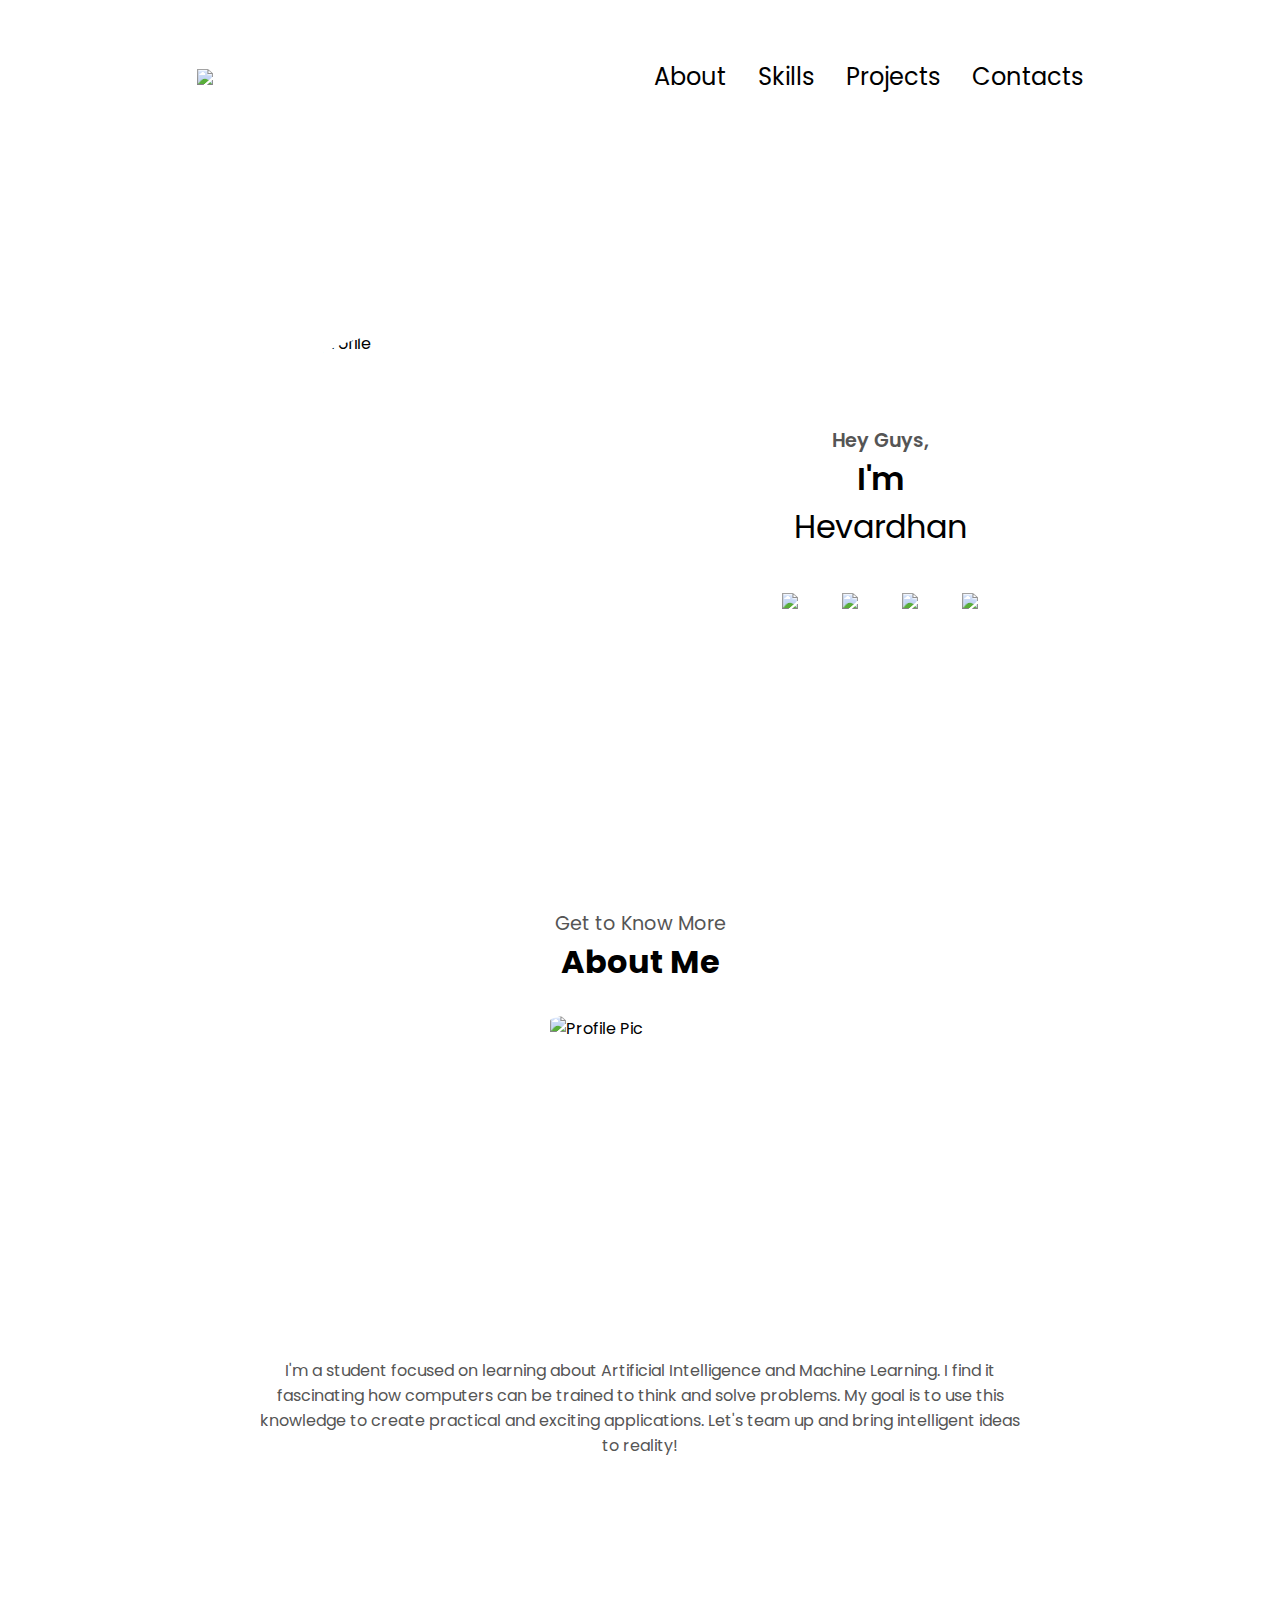
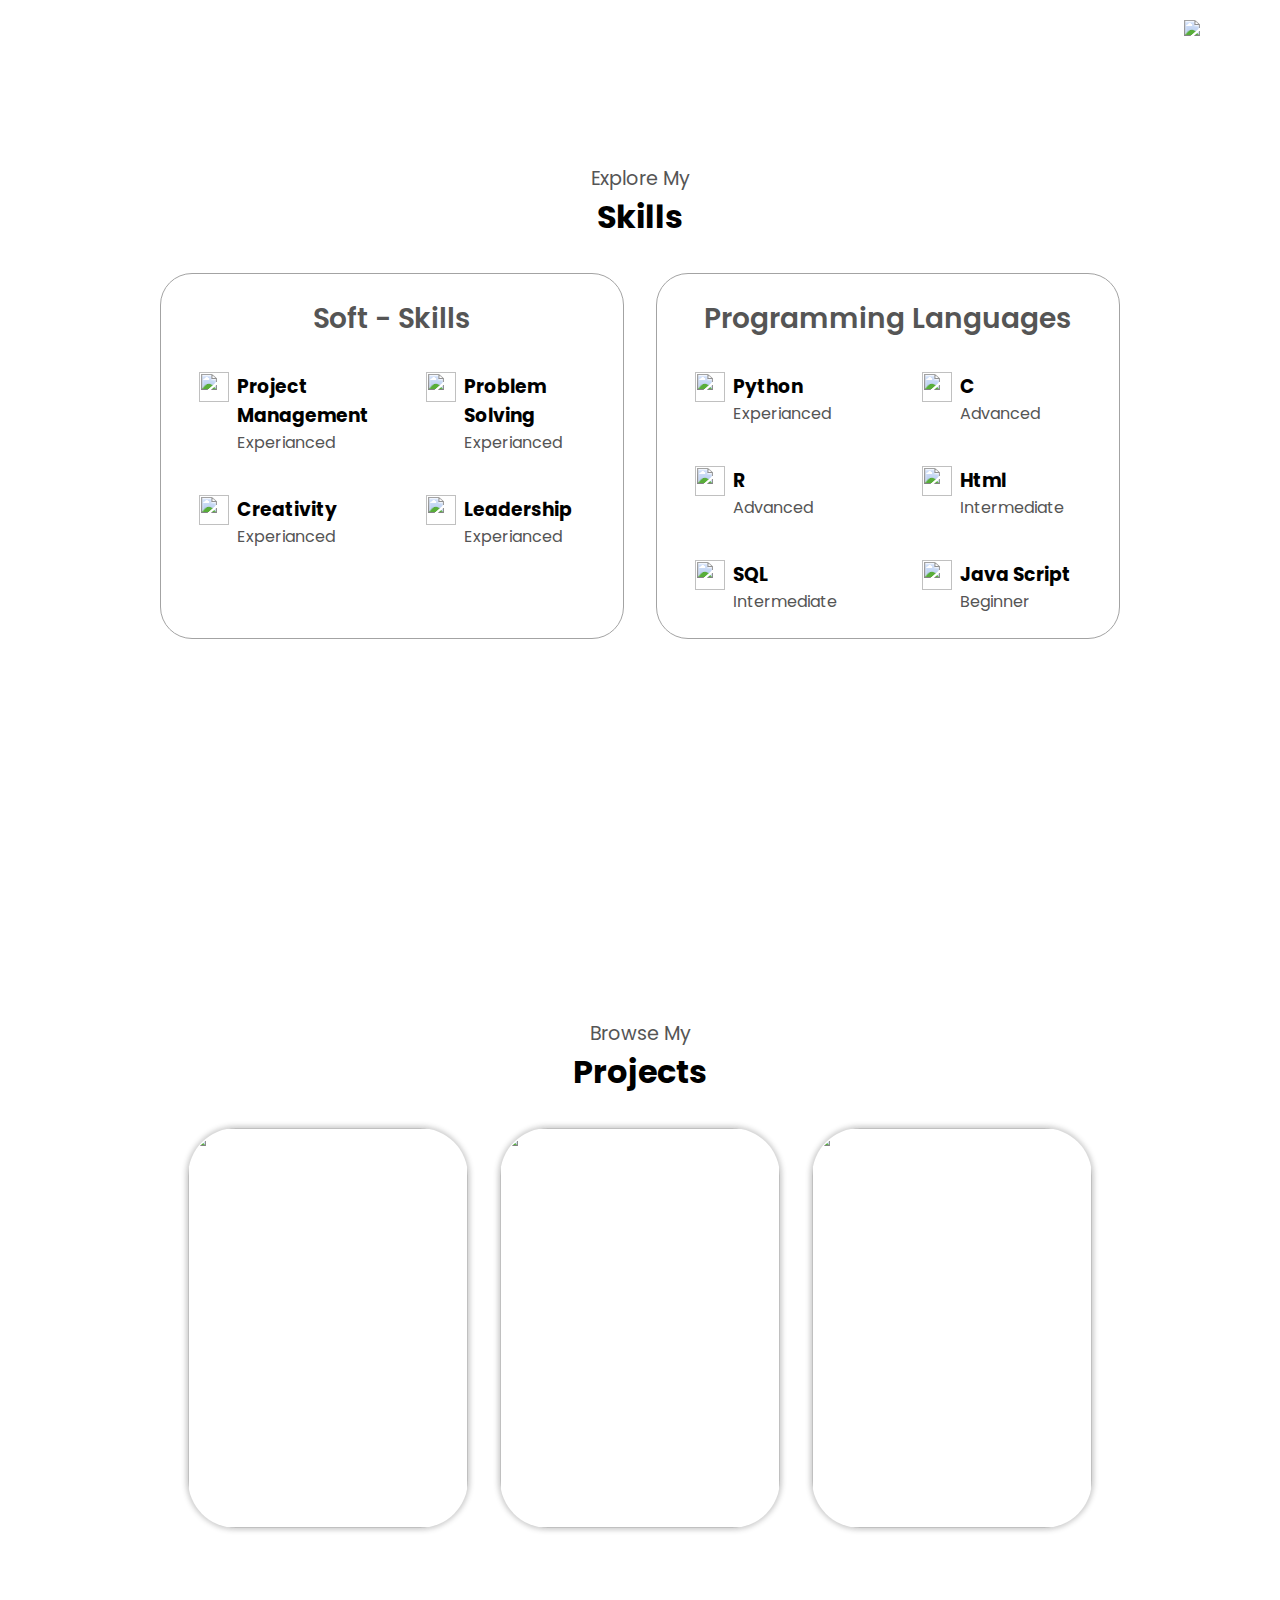
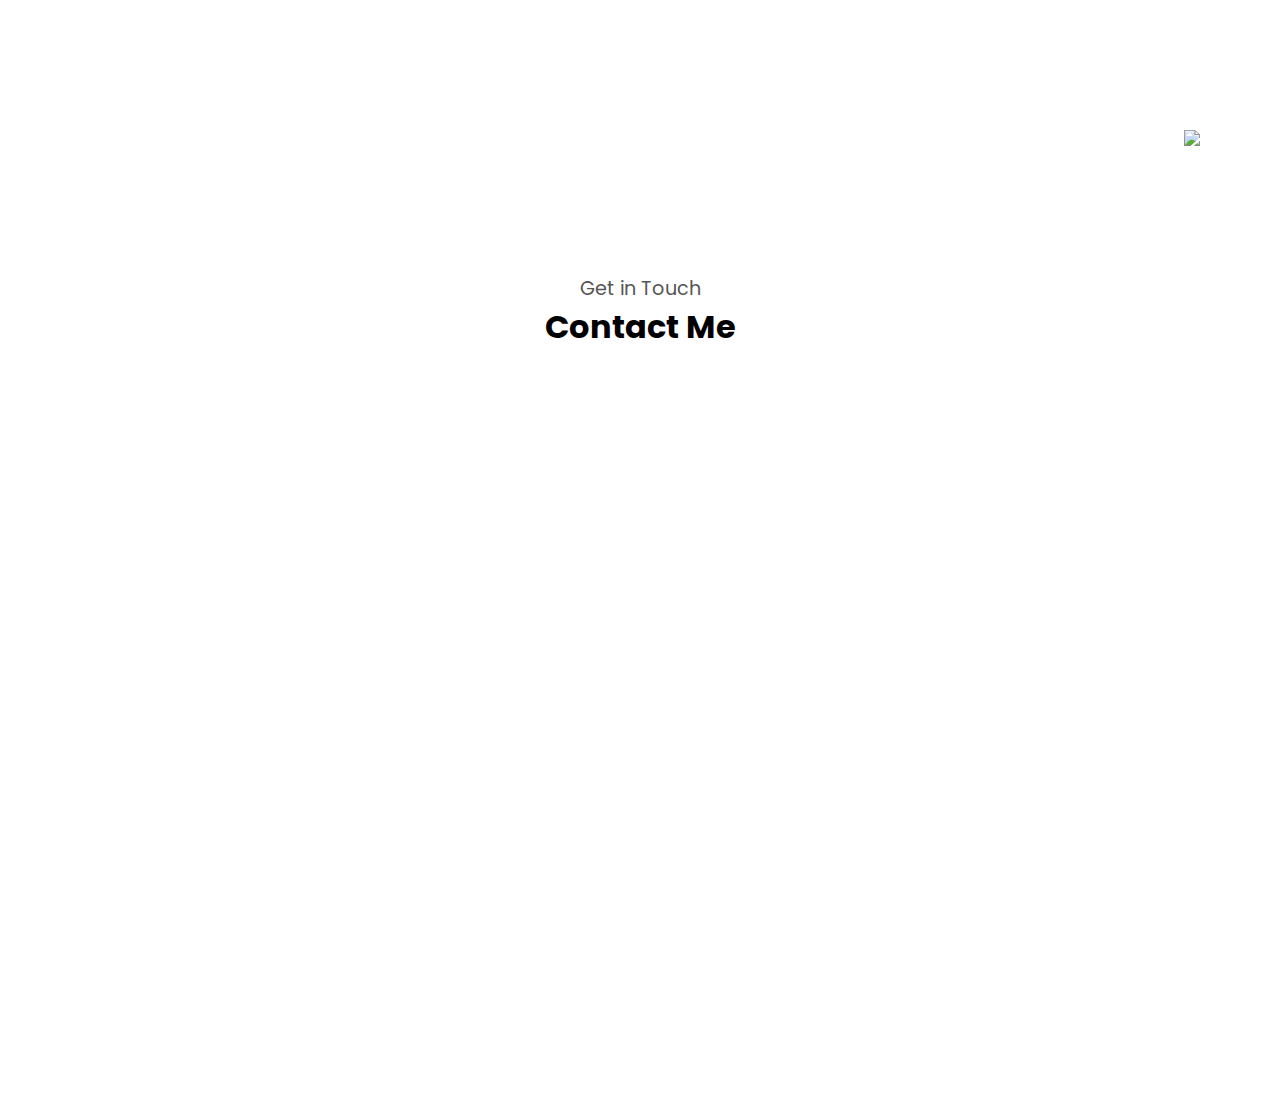
==== index.html @ ec09a69b "index changes" ====
<!DOCTYPE html>
<html lang="en">
<head>
    <meta charset="UTF-8">
    <meta name="viewport" content="width=device-width, initial-scale=1.0">
    <title>HPortfolio</title>
    <link rel="stylesheet" href="styles.css">
    <link rel="stylesheet" href="mediaqueries.css">
</head>
<body>
    <nav id="desktop-nav">
        <img src="assets\logo.png" class="logo">
        <div>
            <ul class="nav-links">
                <li><a href="#about">About</a></li>
                <li><a href="#skills">Skills</a></li>
                <li><a href="#projects">Projects</a></li>
                <li><a href="#contacts">Contacts</a></li>
            </ul>
        </div>
    </nav>
    <nav id = "hamburger-nav">
        <img src="assets\logo.png" class="logo">
        <div class = "hamburger-menu">
            <div class = "hamburger-icon" onclick="togglemenu()">
                <span></span>
                <span></span>
                <span></span>
            </div>
            <div class = "menu-links">
                <li><a href="#about" onclick="togglemenu()">About</a></li>
                <li><a href="#skills" onclick="togglemenu()">Skills</a></li>
                <li><a href="#projects" onclick="togglemenu()">Projects</a></li>
                <li><a href="#contacts" onclick="togglemenu()">Contacts</a></li>
            </div>
        </div>
    </nav>
    <section id="profile">
        <div class="section-pic-container">
            <img src="prof.jpg" class = "profile-pic" alt="hevardhan profile">
        </div>
        <div class = "section-text">
            <p class = "section-text-1">Hey Guys,</p>
            <p class="title">I'm</p>
            <div class = "wrapper">
            <div class="words">
                <span>Hevardhan</span>
                <span>AI Student</span>
                <span>Python Programmer</span>
                <span>App Developer</span>
                <span>Stock Market Enthusiast</span>           
            </div>
            </div>
            <div class = "social-media-container">
                <img src="assets\linkedin.png" 
                class="icon"
                onclick="location.href='https://www.linkedin.com/in/hevardhan-saravanan-33642024a/'">

                <img src="assets\github.png" 
                class="icon"
                onclick="location.href='https://github.com/hevardhan'">

                <img src="assets\instagram.png" 
                class="icon"
                onclick="location.href='https://instagram.com/its_hevardhan/'">

                <img src="assets\facebook.png" 
                class="icon"
                onclick="location.href='https://facebook.com'">
            </div>
        </div>
    </section>
    <section id="about">
        <p class="section-text-1">Get to Know More</p>
        <h1 class="title">About Me</h1>
        <div class="section-container">
            <div class="about-pic-container">
                <img src="about.jpg" class="about-pic" alt="Profile Pic">
            </div>
            <div class = 'about-details-container'>
                <div class = 'text-container'>
                    <p>
                        I'm a student focused on learning about Artificial Intelligence and Machine Learning. I find it fascinating how computers can be trained to think and solve problems. My goal is to use this knowledge to create practical and exciting applications. Let's team up and bring intelligent ideas to reality!
                    </p>
                </div>
            </div>
        </div>
        <img src="assets\arrow.png" class="arrow" onclick="location.href='#skills'">
    </section>
    <section id="skills">
        <p class="section-text-1">Explore My</p>
        <h1 class="title">Skills</h1>
        <div class="skill-container">
            <div class="about-container">
                <div class="details-container">
                    <h2 class="experience-sub-title">Soft - Skills</h2>
                    <div class="article-container">
                        <article>
                            <img src="assets\tick.png" class="tick-img">
                            <div>
                                <h3>Project Management</h3>
                                <p>Experianced</p>
                            </div>
                        </article>
                        <article>
                            <img src="assets\tick.png" class="tick-img">
                            <div>
                                <h3>Problem Solving</h3>
                                <p>Experianced</p>
                            </div>
                        </article>
                        <article>
                            <img src="assets\tick.png" class="tick-img">
                            <div>
                                <h3>Creativity</h3>
                                <p>Experianced</p>
                            </div>
                        </article>
                        <article>
                            <img src="assets\tick.png" class="tick-img">
                            <div>
                                <h3>Leadership</h3>
                                <p>Experianced</p>
                            </div>
                        </article>
                    </div>
                </div>
                <div class="details-container">
                    <h2 class="experience-sub-title">Programming Languages</h2>
                    <div class="article-container">
                        <article>
                            <img src="assets\tick.png" class="tick-img">
                            <div>
                                <h3>Python</h3>
                                <p>Experianced</p>
                            </div>
                        </article>
                        <article>
                            <img src="assets\tick.png" class="tick-img">
                            <div>
                                <h3>C</h3>
                                <p>Advanced</p>
                            </div>
                        </article>
                        <article>
                            <img src="assets\tick.png" class="tick-img">
                            <div>
                                <h3>R</h3>
                                <p>Advanced</p>
                            </div>
                        </article>
                        <article>
                            <img src="assets\tick.png" class="tick-img">
                            <div>
                                <h3>Html</h3>
                                <p>Intermediate</p>
                            </div>
                        </article>
                        <article>
                            <img src="assets\tick.png" class="tick-img">
                            <div>
                                <h3>SQL</h3>
                                <p>Intermediate</p>
                            </div>
                        </article>
                        <article>
                            <img src="assets\tick.png" class="tick-img">
                            <div>
                                <h3>Java Script</h3>
                                <p>Beginner</p>
                            </div>
                        </article>
                    </div>
                </div>
            </div>
        </div>
        <div class="scroll-anim" onclick="location.href='#projects'">
            <span></span>
            <span></span>
            <span></span>
        </div>
    </section>
    <section id="projects">
        <p class="section-text-1">Browse My</p>
        <h1 class="title">Projects</h1>
        <div class="card-container">
            <div class="card">
                <div class="front">
                    <img src="assets\budget buddy.png">
                </div>
                <div class="back">
                    <h1>Description</h1>
                    <p>Budget Buddy is an android app developed using Python library (KIVY) to track all the expenses and provide detailed analysis</p>
                    <button onclick="window.open('https://github.com/hevardhan/Project_main','_blank')">Github Repository</button>
                </div>
            </div>
            <div class="card">
                <div class="front">
                    <img src="assets\Students mark manager.png" alt="">
                </div>
                <div class="back">
                    <h1>Description</h1>
                    <p>Grade Manager is a Windows Based Application which stores the Internal Component Marks of each student in the Database created in Firebase</p>
                    <button onclick="window.open('https://github.com/hevardhan/Student-Marks-Manager','_blank')">Github Repository</button>
                </div>
            </div>
            <div class="card">
                <div class="front">
                    <img src="assets\FAKE HUNTER.png" alt="">
                </div>
                <div class="back">
                    <h1>Description</h1>
                    <p>Fake Hunter extracts chats and comments from live youtube video of stock market enthusiasts and performs a sentiment analysis on it to find whether the youtuber is giving misleading claims or not</p>
                    <button onclick="window.open('https://github.com/hevardhan/FakeHunter','_blank')">Github Repository</button>
                </div>
            </div>
        </div>
        <img src="assets\chevron.png" class="arrow" onclick="location.href='#contacts'">
    </section>
    <section id="contacts">
        <p class="section-text-1">Get in Touch</p>
        <h1 class="title">Contact Me</h1>
    </section>
    <script src="script.js"></script>
</body>
</html>
---- styles.css ----
/* GENERAL */


@import url('https://fonts.googleapis.com/css2?family=Poppins:wght@300;400;500;600&display=swap');

* {
    margin: 0;
    padding: 0;

}

body {
    font-family: 'Poppins', sans-serif;
}

html {
    scroll-behavior: smooth;
}

p {
    color: rgb(85,85,85);
}

a, .btn {
    transition: all 300ms ease;
}

/* Desktop Nav */
nav, .nav-links {
    display: flex;
}

nav{
    justify-content: space-around;
    align-items: center;
    height: 17vh;
}

.nav-links {
    gap: 2rem;
    list-style: none;
    font-size: 1.5rem;
}

a {
    color: black;
    text-decoration: none;
    text-decoration-color: white;
}

a:hover {
    color: gray;
    text-decoration: underline;
    text-underline-offset: 1rem;
    text-decoration-color: rgb(181,181,181);
}

.logo {
    width: 5%;
}
.logo:hover {
    cursor: default;
}

/* Hamburger-Menu */

#hamburger-nav {
    display: none;
}

.hamburger-menu {
    position: relative;
    display: inline-block;
}

.hamburger-icon {
    display: flex;
    flex-direction: column;
    justify-content: space-between;
    height: 24px;
    width: 30px;
    cursor: pointer;
}

.hamburger-icon span {
    width: 100%;
    height: 2px;
    background-color: black;
    transition: all 0.3 ease-in-out;
}

.menu-links{
    position: absolute;
    top: 100%;
    right: 0;
    background-color: white;
    width: fit-content;
    max-height: 0;
    overflow: hidden;
    transition: all 0.3 ease-in-out;
}

.menu-links a {
    display: block;
    padding: 10px;
    text-align: center;
    font-size: 1.5rem;
    color: black;
    text-decoration: none;
    transition: all 0.3 ease-in-out;
}

.menu-links li {
    list-style: none;
}

.menu-links.open {
    max-height: 300px;
}

.hamburger-icon.open span:first-child{
    transform: rotate(45deg) translate(10px,5px);
}

.hamburger-icon.open span:nth-child(2){
    opacity: 0;
}

.hamburger-icon.open span:last-child{
    transform: rotate(-45deg) translate(10px,-5px);
}

.hamburger-icon span:first-child {
    transform: none;
}

.hamburger-icon span:first-child {
    opacity: none;
}

.hamburger-icon span:first-child {
    transform: none;
}


/* Sections */

section {
    padding-top: 4vh;
    height: 95vh;
    margin: 0 10rem;
    box-sizing: border-box;
    min-height: fit-content;
}

.section-container{
    display: flex;
}

#profile {
    display: flex;
    justify-content: center;
    height: 80vh;
    gap: 5rem;
}

.section-pic-container{
    display: flex;
    width: 400px;
    height: 400px;
    margin: auto 0;
}

.profile-pic {
    border-radius: 200px;
    width: 400px;
    height: 400px;
    object-fit: cover;
    object-position: -2rem;
}

.section-text{
    align-self: center;
    text-align: center;
}

.section-text p{
    font-weight: 600;
}

.section-text-1{
    text-align: center;
    font-size: 1.2rem;
}

.section-text-2{
    text-align: center;
    font-size: 1.75rem;
    margin-bottom: 1rem;
}
.words{
    overflow: hidden;
}
.words span{
    display: block;
    height: 100%;
    color: black;
    font-size: 2rem;
    animation: spin_words 6s infinite;
}
@keyframes spin_words{
    16%{
        transform: translateY(0%);
    }
    33%{
        transform: translateY(-100%);
    }
    50%{
        transform: translateY(-200%);
    }
    66%{
        transform: translateY(-300%);
    }
    83%{
        transform: translateY(-400%);
    }
    101%{
        transform: translateY(-500%);
    }

}
.wrapper {
    display: flex;
    background-color: white;
    height: 70px;
}
.title{
    font-size: 2rem;
    text-align: center;
    color: black;
}

.icon{
    cursor: pointer;
    height: 3rem;
    margin: 20px 20px;
}


/* ABOUT */

#about{
    position: relative;
}

.about-details-container{
    padding: 100px;
    gap: 10rem;
    margin-bottom: 0rem;
    margin-top: 17rem;
}

.about-pic-container{
    height: 500px;
    width: 500px;
    margin-left: 360px;
    padding: 30px;
    position: absolute;
}

.about-pic{
    border-radius: 20% 20%;
    width: 300px;
    height: 300px;
    object-fit: cover;
    object-position: 1% 1%;
}

.arrow {
    height: 8%;
    position: absolute;
    right: -5rem;
    bottom: 2.5rem;
    cursor: pointer;
}

.section-container{
    height: 80%;
}

.text-container{
    text-align: center;
    font-size: 1rem;
}

/* SKILLS */

#skills {
    position: relative;
  }

.tick-img{
    width: 30px;
    height: 30px;
}

.skill-container {
    display: flex;
    justify-content: center;
    flex-direction: column;
  }

.about-container {
    gap: 2rem;
    margin-bottom: 2rem;
    margin-top: 2rem;
    display: flex;
}

.experience-sub-title {
    color: rgb(85, 85, 85);
    font-weight: 600;
    font-size: 1.75rem;
    margin-bottom: 2rem;
  }

.details-container {
    padding: 1.5rem;
    flex: 1;
    background: white;
    border-radius: 2rem;
    border: rgb(53, 53, 53) 0.1rem solid;
    border-color: rgb(163, 163, 163);
    text-align: center;
  }


.article-container {
    display: flex;
    text-align: initial;
    flex-wrap: wrap;
    flex-direction: row;
    gap: 2.5rem;
    justify-content: space-around;
}

article {
    display: flex;
    width: 10rem;
    justify-content: safe;
    gap: 0.5rem;
}

article .icon {
    cursor: default;
}

.scroll-anim{
    position: absolute;
    bottom: -40px;
    left: 50%;
    width: 50px;
    height: 50px;
    background: #fff;
    transform: translateY(-80px) translateX(-50%) rotate(45deg);
    cursor: pointer;
}

.scroll-anim span{
    position: absolute;
    top: 0;
    left: 0;
    display: block;
    width: 100%;
    height: 100%;
    border-bottom: 2px solid black;
    border-right: 2px solid black;
    animation: animate 2.5s linear infinite;
    opacity: 0;
}

.scroll-anim :nth-child(1){
    transform: translate(-15px,-15px);
    animation-delay: -0.4s;
}

.scroll-anim :nth-child(2){
    transform: translate(0,0);
    animation-delay: -0.2s;
}
.scroll-anim :nth-child(3){
    transform: translate(15px,15px);
    animation-delay: 0s;
}

@keyframes animate {
    0%{
        top: -5px;
        left: -5px;
        opacity: 0;
    }
    25%{
        top: 0px;
        left: 0px;
        opacity: 1;
    }
    50%,100%{
        top: 5px;
        left: 5px;
        opacity: 0;
    }
}

#projects{
    position: relative;
}

.card-container{
    gap: 2rem;
    margin-bottom: 2rem;
    margin-top: 2rem;
    display: flex;
    justify-content: center;
    align-items: center;
    perspective: 5000px;
}

.card {
    width: 280px;
    height: 400px;
    position: relative;
    transition: transform 1000ms;
    transform-style: preserve-3d;
}

.card:hover{
    cursor: pointer;
    transform: rotateY(180deg);
}

.front img {
    border-radius: 3rem;
    width: 280px;
    height: 400px;
    object-fit: cover;
    object-position: 0 -5rem;
}
.front, .back {
    height: 100%;
    width: 100%;
    border-radius: 3rem;
    box-shadow: 0 0 5px 2px rgba(50, 50,50, 0.25);
    position: absolute;
    backface-visibility: hidden;
    cursor: default;
}


.back{
    background-color: white;
    transform: rotateY(180deg);
    display: flex;
    align-items: center;
    flex-direction: column;
}

.back h1{
    padding-top: 3rem;
}

.back p{
    text-align: center;
    font-size: 0.9rem;
    padding: 1rem;
}

.back button{
    position: absolute;
    bottom: 3rem;
    background: none;
    border: 2px solid black;
    padding: 15px;
    cursor: pointer;
    transition: color 0.4s linear;
}

.back button:hover{
    color:#fff
}

.back button::before{
    content: "";
    position: absolute;
    left: 0;
    top: 0;
    width: 100%;
    height: 100%;
    background: black;
    z-index: -1;
    transition: transform 0.5s;
    transform-origin: 0 0;
    transform: scaleX(0);
    transition-timing-function: cubic-bezier(0.5,1.6,0.4,0.7);
}

.back button:hover::before{
    transform: scaleX(1);
}

.arrow2{
    height: 8%;
    position: absolute;
    bottom: .5rem;
    right: 32rem;
    cursor: pointer;   
}
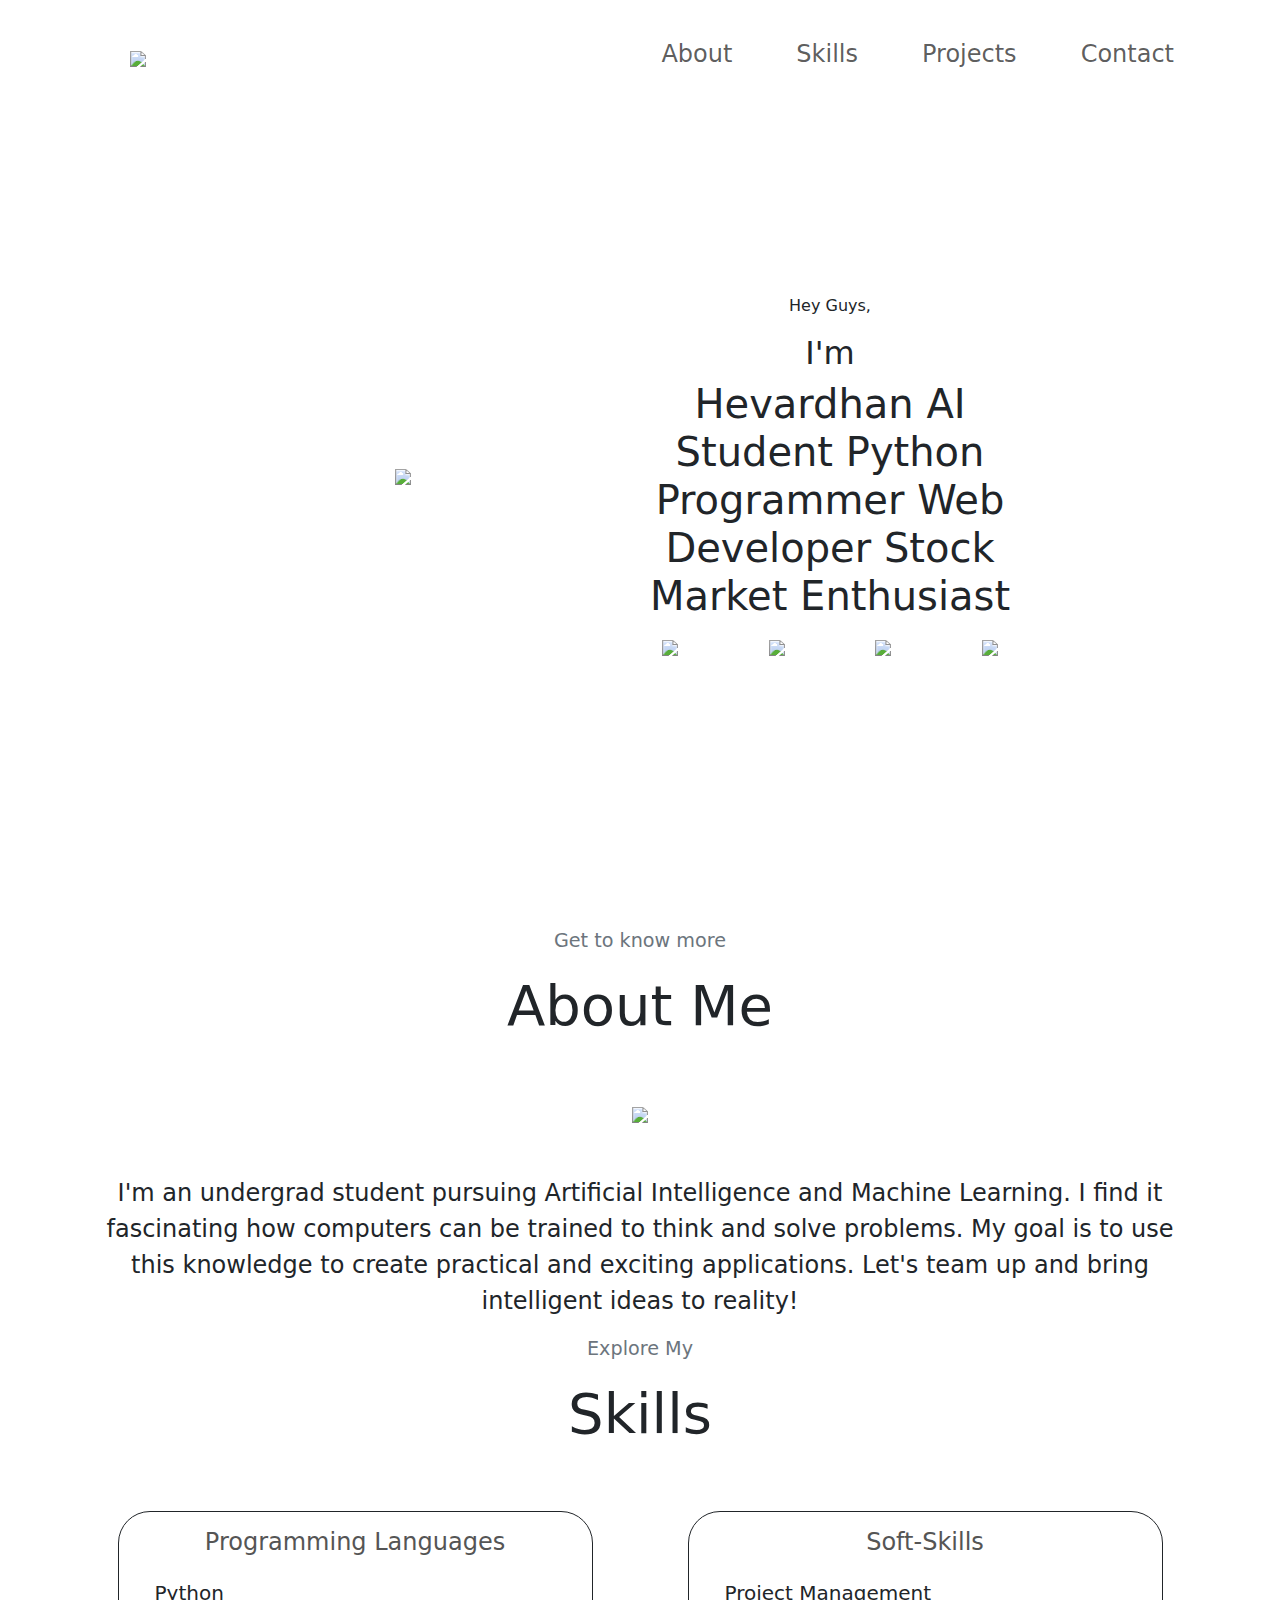
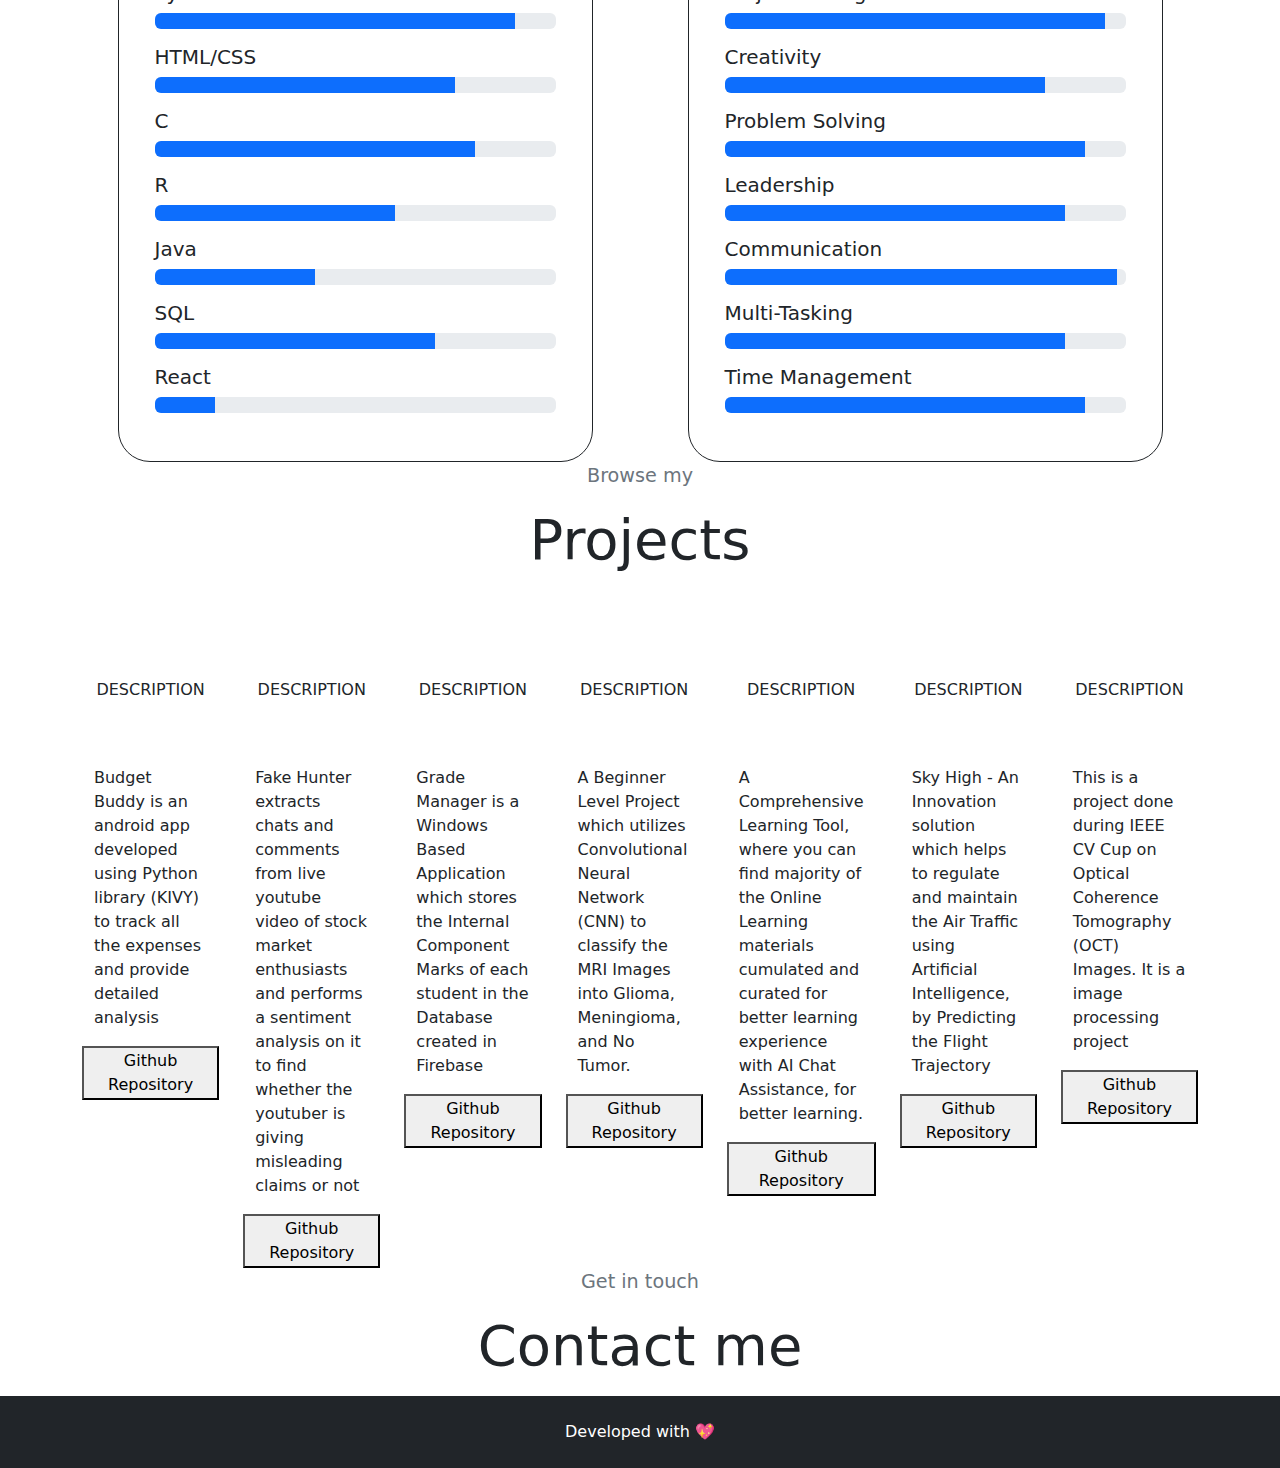
==== commit d9c2ea23: "edit" ====
--- a/index.html
+++ b/index.html
@@ -1,226 +1,404 @@
 <!DOCTYPE html>
 <html lang="en">
+
 <head>
-    <meta charset="UTF-8">
-    <meta name="viewport" content="width=device-width, initial-scale=1.0">
-    <title>HPortfolio</title>
-    <link rel="stylesheet" href="styles.css">
-    <link rel="stylesheet" href="mediaqueries.css">
+  <meta charset="UTF-8">
+  <meta name="viewport" content="width=device-width, initial-scale=1.0">
+  <title>Portfolio</title>
+  <link href="https://cdn.jsdelivr.net/npm/bootstrap@5.3.3/dist/css/bootstrap.min.css" rel="stylesheet"
+    integrity="sha384-QWTKZyjpPEjISv5WaRU9OFeRpok6YctnYmDr5pNlyT2bRjXh0JMhjY6hW+ALEwIH" crossorigin="anonymous">
+  <link rel="stylesheet" href="bts.css">
+  <script src="https://cdn.jsdelivr.net/npm/bootstrap@5.3.3/dist/js/bootstrap.bundle.min.js"
+    integrity="sha384-YvpcrYf0tY3lHB60NNkmXc5s9fDVZLESaAA55NDzOxhy9GkcIdslK1eN7N6jIeHz"
+    crossorigin="anonymous"></script>
 </head>
+
 <body>
-    <nav id="desktop-nav">
-        <img src="assets\logo.png" class="logo">
-        <div>
-            <ul class="nav-links">
-                <li><a href="#about">About</a></li>
-                <li><a href="#skills">Skills</a></li>
-                <li><a href="#projects">Projects</a></li>
-                <li><a href="#contacts">Contacts</a></li>
-            </ul>
-        </div>
-    </nav>
-    <nav id = "hamburger-nav">
-        <img src="assets\logo.png" class="logo">
-        <div class = "hamburger-menu">
-            <div class = "hamburger-icon" onclick="togglemenu()">
-                <span></span>
-                <span></span>
-                <span></span>
-            </div>
-            <div class = "menu-links">
-                <li><a href="#about" onclick="togglemenu()">About</a></li>
-                <li><a href="#skills" onclick="togglemenu()">Skills</a></li>
-                <li><a href="#projects" onclick="togglemenu()">Projects</a></li>
-                <li><a href="#contacts" onclick="togglemenu()">Contacts</a></li>
-            </div>
-        </div>
-    </nav>
-    <section id="profile">
-        <div class="section-pic-container">
-            <img src="prof.jpg" class = "profile-pic" alt="hevardhan profile">
-        </div>
-        <div class = "section-text">
-            <p class = "section-text-1">Hey Guys,</p>
-            <p class="title">I'm</p>
-            <div class = "wrapper">
-            <div class="words">
+  <nav class="navbar navbar-expand-lg navbar-light mx-sm-4 mx-lg-2 my-sm-4">
+    <div class="container">
+      <a href="#home" class="w-25">
+        <img src="assets/logo.png" class="img-fluid w-50 px-lg-5" id="responsive-logo">
+      </a>
+      <button class="navbar-toggler" type="button" data-bs-toggle="offcanvas" data-bs-target="#offcanvasNavbar"
+        aria-controls="offcanvasNavbar">
+        <span class="navbar-toggler-icon"></span>
+      </button>
+      <div class="offcanvas offcanvas-end" tabindex="-1" id="offcanvasNavbar" aria-labelledby="offcanvasNavbarLabel">
+        <div class="offcanvas-header">
+          <h1 class="offcanvas-title" id="offcanvasNavbarLabel">Portfolio</h1>
+          <button type="button" class="btn-close" data-bs-dismiss="offcanvas" aria-label="Hide"></button>
+        </div>
+        <div class="offcanvas-body">
+          <ul class="navbar-nav justify-content-end flex-grow-1 pe-3">
+            <li class="nav-item h4">
+              <a class="nav-link ms-lg-5" href="#about">About</a>
+            </li>
+            <li class="nav-item h4">
+              <a class="nav-link ms-lg-5" href="#skills">Skills</a>
+            </li>
+            <li class="nav-item h4">
+              <a class="nav-link ms-lg-5" href="#projects">Projects</a>
+            </li>
+            <li class="nav-item h4">
+              <a class="nav-link ms-lg-5" href="#contact">Contact</a>
+            </li>
+        </div>
+      </div>
+    </div>
+  </nav>
+  <section id="home" style="min-height: 90vh;">
+    <div class="container text-center">
+      <div class="row justify-content-center align-items-center" style="min-height: 80vh;">
+        <div class="col-lg-4">
+          <div class="profile-container d-flex justify-content-center">
+            <img src="prof.jpg" class="profile-pic img-fluid">
+          </div>
+        </div>
+        <div class="col-lg-5 mt-5 mt-lg-0 d-flex align-items-center">
+          <div class="container-fluid text-center">
+            <p class="section-text-1">Hey Guys,</p>
+            <p class="title h2">I'm</p>
+            <div class="wrapper">
+              <div class="words h1">
                 <span>Hevardhan</span>
                 <span>AI Student</span>
                 <span>Python Programmer</span>
-                <span>App Developer</span>
-                <span>Stock Market Enthusiast</span>           
-            </div>
-            </div>
-            <div class = "social-media-container">
-                <img src="assets\linkedin.png" 
-                class="icon"
-                onclick="location.href='https://www.linkedin.com/in/hevardhan-saravanan-33642024a/'">
+                <span>Web Developer</span>
+                <span>Stock Market Enthusiast</span>
+              </div>
+            </div>
+            <div class="container mt-3">
+              <div class="row">
+                <div class="col">
+                  <img src="assets\linkedin.png" class="icon"
+                    onclick="location.href='https://www.linkedin.com/in/hevardhan-saravanan-33642024a/'">
+                </div>
+                <div class="col">
+                  <img src="assets\github.png" class="icon" onclick="location.href='https://github.com/hevardhan'">
+                </div>
+                <div class="col">
+                  <img src="assets\instagram.png" class="icon"
+                    onclick="location.href='https://instagram.com/its_hevardhan/'">
+                </div>
+                <div class="col">
+                  <img src="assets\discord.png" class="icon" onclick="location.href='https://discordapp.com/users/its_hevardhan'">
+                </div>
+              </div>
+            </div>
+          </div>
+        </div>
+      </div>
+    </div>
+  </section>
+  <section id="about">
+    <div class="container">
+      <div class="row mb-5">
+        <div class="col-12 text-center">
+          <p class="text-secondary" style="font-size:larger ;">Get to know more</p>
+          <p class="display-4">About Me</p>
+        </div>
+      </div>
+      <div class="row mt-5 text-center">
+        <div class="container mb-5">
+          <img src="about.jpg" class="about-pic img-fluid">
+        </div>
+        <div class="container">
+          <p class="text-center" style="font-size: x-large;">
+            I'm an undergrad student pursuing Artificial Intelligence and Machine Learning. I find it fascinating how
+            computers can be trained to think and solve problems. My goal is to use this knowledge to create practical
+            and exciting applications. Let's team up and bring intelligent ideas to reality!
+          </p>
+        </div>
+      </div>
+    </div>
+  </section>
+  <section id="skills">
+    <div class="container">
+      <div class="row">
+        <div class="col-12 text-center">
+          <p class="text-secondary" style="font-size:larger ;">Explore My</p>
+          <p class="display-4">Skills</p>
+        </div>
+      </div>
+      <div class="row align-items-center justify-content-center mt-5 d-flex align-items-stretch">
+        <div class="container col-10 col-md-7 col-lg-5 mb-5 mb-lg-0" style="border:0.1rem solid; border-radius: 2rem; ">
+          <p class="h4 mt-3 text-center" style="color: rgb(85, 85, 85);">Programming Languages</p>
+          <div class="container mt-4 mb-5">
+            <div class="container mb-3">
+              <p class="h5">Python</p>
+              <div class="progress" role="progressbar" aria-label="Basic example" aria-valuenow="25" aria-valuemin="0" aria-valuemax="100">
+                <div class="progress-bar" style="width: 90%"></div>
+              </div>            
+            </div>
+            <div class="container mb-3">
+              <p class="h5">HTML/CSS</p>
+              <div class="progress" role="progressbar" aria-label="Basic example" aria-valuenow="25" aria-valuemin="0" aria-valuemax="100">
+                <div class="progress-bar" style="width: 75%"></div>
+              </div>            
+            </div>
+            <div class="container mb-3">
+              <p class="h5">C</p>
+              <div class="progress" role="progressbar" aria-label="Basic example" aria-valuenow="25" aria-valuemin="0" aria-valuemax="100">
+                <div class="progress-bar" style="width: 80%"></div>
+              </div>            
+            </div>
+            <div class="container mb-3">
+              <p class="h5">R</p>
+              <div class="progress" role="progressbar" aria-label="Basic example" aria-valuenow="25" aria-valuemin="0" aria-valuemax="100">
+                <div class="progress-bar" style="width: 60%"></div>
+              </div>            
+            </div>
+            <div class="container mb-3">
+              <p class="h5">Java</p>
+              <div class="progress" role="progressbar" aria-label="Basic example" aria-valuenow="25" aria-valuemin="0" aria-valuemax="100">
+                <div class="progress-bar" style="width: 40%"></div>
+              </div>            
+            </div>
+            <div class="container mb-3">
+              <p class="h5">SQL</p>
+              <div class="progress" role="progressbar" aria-label="Basic example" aria-valuenow="25" aria-valuemin="0" aria-valuemax="100">
+                <div class="progress-bar" style="width: 70%"></div>
+              </div>            
+            </div>
+            <div class="container mb-3">
+              <p class="h5">React</p>
+              <div class="progress" role="progressbar" aria-label="Basic example" aria-valuenow="25" aria-valuemin="0" aria-valuemax="100">
+                <div class="progress-bar" style="width: 15%"></div>
+              </div>            
+            </div>
+          </div>
+        </div>
+        <div class="container col-10 col-md-7 col-lg-5 mb-5 mb-md-0 mb-lg-0" style="border:0.1rem solid; border-radius: 2rem; ">
+          <p class="h4 mt-3 text-center" style="color: rgb(85, 85, 85);">Soft-Skills</p>
+          <div class="container mt-4 mb-4">
+            <div class="container mb-3">
+              <p class="h5">Project Management</p>
+              <div class="progress" role="progressbar" aria-label="Basic example" aria-valuenow="25" aria-valuemin="0" aria-valuemax="100">
+                <div class="progress-bar" style="width: 95%"></div>
+              </div>            
+            </div>
+            <div class="container mb-3">
+              <p class="h5">Creativity</p>
+              <div class="progress" role="progressbar" aria-label="Basic example" aria-valuenow="25" aria-valuemin="0" aria-valuemax="100">
+                <div class="progress-bar" style="width: 80%"></div>
+              </div>            
+            </div>
+            <div class="container mb-3">
+              <p class="h5">Problem Solving</p>
+              <div class="progress" role="progressbar" aria-label="Basic example" aria-valuenow="25" aria-valuemin="0" aria-valuemax="100">
+                <div class="progress-bar" style="width: 90%;"></div>
+              </div>            
+            </div>
+            <div class="container mb-3">
+              <p class="h5">Leadership</p>
+              <div class="progress" role="progressbar" aria-label="Basic example" aria-valuenow="25" aria-valuemin="0" aria-valuemax="100">
+                <div class="progress-bar" style="width: 85%"></div>
+              </div>            
+            </div>
+            <div class="container mb-3">
+              <p class="h5">Communication</p>
+              <div class="progress" role="progressbar" aria-label="Basic example" aria-valuenow="25" aria-valuemin="0" aria-valuemax="100">
+                <div class="progress-bar" style="width: 98%"></div>
+              </div>            
+            </div>
+            <div class="container mb-3">
+              <p class="h5">Multi-Tasking</p>
+              <div class="progress" role="progressbar" aria-label="Basic example" aria-valuenow="25" aria-valuemin="0" aria-valuemax="100">
+                <div class="progress-bar" style="width: 85%"></div>
+              </div>            
+            </div>
+            <div class="container mb-3">
+              <p class="h5">Time Management</p>
+              <div class="progress" role="progressbar" aria-label="Basic example" aria-valuenow="25" aria-valuemin="0" aria-valuemax="100">
+                <div class="progress-bar" style="width: 90%"></div>
+              </div>            
+            </div>
+          </div>
+        </div>
 
-                <img src="assets\github.png" 
-                class="icon"
-                onclick="location.href='https://github.com/hevardhan'">
+      </div>
+    </div>
+  </section>
+  <!-- <section id="achievements">
+    <div class="container">
+      <div class="row">
+        <div class="col-12 text-center">
+          <p class="text-secondary" style="font-size:larger ;">Showcasing my</p>
+          <p class="display-4">Achievements</p>
+        </div>
+      </div>
+    </div>
+  </section> -->
+  <section id="projects">
+    <div class="container">
+      <div class="row">
+        <div class="col-12 text-center">
+          <p class="text-secondary" style="font-size:larger ;">Browse my</p>
+          <p class="display-4">Projects</p>
+        </div>
+      </div>
+      <div class="row mt-5">
+        <div class="col d-flex justify-content-center mb-5">
+          <div class="flip-card">
+            <div class="flip-card-inner">
+              <div class="flip-card-front">
+                <img src="assets/budget buddy.png" alt="" srcset="" class="img-fluid">
+              </div>
+              <div class="flip-card-back container d-flex flex-column align-items-stretch">
+                <div class="row text-center mt-3">
+                  <p class="title">DESCRIPTION</p>
+                </div>
+                <div class="row mt-5">
+                  <p>Budget Buddy is an android app developed using Python library (KIVY) to track all the expenses and provide detailed analysis</p>
+                </div>
+                <div class="row">
+                  <button onclick="window.open('https://github.com/hevardhan/Project_main','_blank')">Github Repository</button>
+                </div>
+              </div>
+            </div>
+          </div>
+        </div>
+        <div class="col d-flex justify-content-center mt-5 mt-lg-0 mt-md-0">
+          <div class="flip-card">
+            <div class="flip-card-inner">
+              <div class="flip-card-front">
+                <img src="assets/FAKE HUNTER.png" alt="" srcset="" class="img-fluid">
+              </div>
+              <div class="flip-card-back container d-flex flex-column align-items-stretch">
+                <div class="row text-center mt-3">
+                  <p class="title">DESCRIPTION</p>
+                </div>
+                <div class="row mt-5">
+                  <p>Fake Hunter extracts chats and comments from live youtube video of stock market enthusiasts and performs a sentiment analysis on it to find whether the youtuber is giving misleading claims or not</p>
+                </div>
+                <div class="row">
+                      <button onclick="window.open('https://github.com/hevardhan/FakeHunter','_blank')">Github Repository</button>
+                </div>
+              </div>
+            </div>
+          </div>
+        </div>
+        <div class="col d-flex justify-content-center mt-5 mt-lg-0">
+          <div class="flip-card justify-content-center align-items-start">
+            <div class="flip-card-inner">
+              <div class="flip-card-front">
+                <img src="assets/Students mark manager.png" alt="" srcset="" class="img-fluid">
+              </div>
+              <div class="flip-card-back container d-flex flex-column align-items-stretch">
+                <div class="row text-center mt-3">
+                  <p class="title">DESCRIPTION</p>
+                </div>
+                <div class="row mt-5">
+                  <p>Grade Manager is a Windows Based Application which stores the Internal Component Marks of each student in the Database created in Firebase</p>
+                </div>
+                <div class="row">
+                    <button onclick="window.open('https://github.com/hevardhan/Student-Marks-Manager','_blank')">Github Repository</button>
+                </div>
+              </div>
+            </div>
+          </div>
+        </div>
+        <div class="col d-flex justify-content-center mt-5 mt-lg-0">
+          <div class="flip-card justify-content-center align-items-start">
+            <div class="flip-card-inner">
+              <div class="flip-card-front">
+                <img src="assets/tumor.png" alt="" srcset="" class="img-fluid">
+              </div>
+              <div class="flip-card-back container d-flex flex-column align-items-stretch">
+                <div class="row text-center mt-3">
+                  <p class="title">DESCRIPTION</p>
+                </div>
+                <div class="row mt-5">
+                  <p>A Beginner Level Project which utilizes Convolutional Neural Network (CNN) to classify the MRI Images into Glioma, Meningioma, and No Tumor. </p>
+                </div>
+                <div class="row">
+                    <button onclick="window.open('https://github.com/hevardhan/Brain-Tumor-Analysis','_blank')">Github Repository</button>
+                </div>
+              </div>
+            </div>
+          </div>
+        </div>
+        <div class="col d-flex justify-content-center mt-5 mt-lg-0">
+          <div class="flip-card justify-content-center align-items-start">
+            <div class="flip-card-inner">
+              <div class="flip-card-front">
+                <img src="assets/LEARN HUB.png" alt="" srcset="" class="img-fluid">
+              </div>
+              <div class="flip-card-back container d-flex flex-column align-items-stretch">
+                <div class="row text-center mt-3">
+                  <p class="title">DESCRIPTION</p>
+                </div>
+                <div class="row mt-5">
+                  <p>A Comprehensive Learning Tool, where you can find majority of the Online Learning materials cumulated and curated for better learning experience with AI Chat Assistance, for better learning. </p>
+                </div>
+                <div class="row">
+                    <button onclick="window.open('https://github.com/hevardhan/LearnHub','_blank')">Github Repository</button>
+                </div>
+              </div>
+            </div>
+          </div>
+        </div>
+        <div class="col d-flex justify-content-center mt-5 mt-lg-0">
+          <div class="flip-card justify-content-center align-items-start">
+            <div class="flip-card-inner">
+              <div class="flip-card-front">
+                <img src="assets/SKY HIGH.png" alt="" srcset="" class="img-fluid">
+              </div>
+              <div class="flip-card-back container d-flex flex-column align-items-stretch">
+                <div class="row text-center mt-3">
+                  <p class="title">DESCRIPTION</p>
+                </div>
+                <div class="row mt-5">
+                  <p>Sky High - An Innovation solution which helps to regulate and maintain the Air Traffic using Artificial Intelligence, by Predicting the Flight Trajectory</p>
+                </div>
+                <div class="row">
+                    <button onclick="window.open('https://github.com/hevardhan/Flight-Trajectory-Prediciton','_blank')">Github Repository</button>
+                </div>
+              </div>
+            </div>
+          </div>
+        </div>
+        <div class="col d-flex justify-content-center mt-5 mt-lg-0">
+          <div class="flip-card justify-content-center align-items-start">
+            <div class="flip-card-inner">
+              <div class="flip-card-front">
+                <img src="assets/OCT.png" alt="" srcset="" class="img-fluid">
+              </div>
+              <div class="flip-card-back container d-flex flex-column align-items-stretch">
+                <div class="row text-center mt-3">
+                  <p class="title">DESCRIPTION</p>
+                </div>
+                <div class="row mt-5">
+                  <p>This is a project done during IEEE CV Cup on Optical Coherence Tomography (OCT) Images. It is a image processing project</p>
+                </div>
+                <div class="row">
+                    <button onclick="window.open('https://github.com/hevardhan/Student-Marks-Manager','_blank')">Github Repository</button>
+                </div>
+              </div>
+            </div>
+          </div>
+        </div>
+      </div>
+    </div>
+  </section>
+  <section id="contact">
+    <div class="container">
+      <div class="row">
+        <div class="col-12 text-center">
+          <p class="text-secondary" style="font-size:larger ;">Get in touch</p>
+          <p class="display-4">Contact me</p>
+        </div>
+      </div>
+      <div class="row">
+        <div class="visme_d" data-title="Simple Newsletter Subscription" data-url="1jmm19y8-simple-newsletter-subscription" data-domain="forms" data-full-page="false" data-min-height="500px" data-form-id="71632"></div><script src="https://static-bundles.visme.co/forms/vismeforms-embed.js"></script>
+      </div>
+    </div>
+  </section>
+  <footer class="bg-dark text-white py-4">
+    <div class="container text-center">
+      <p class="mb-0">Developed with 💖</p>
+    </div>
+  </footer>
+</body>
 
-                <img src="assets\instagram.png" 
-                class="icon"
-                onclick="location.href='https://instagram.com/its_hevardhan/'">
-
-                <img src="assets\facebook.png" 
-                class="icon"
-                onclick="location.href='https://facebook.com'">
-            </div>
-        </div>
-    </section>
-    <section id="about">
-        <p class="section-text-1">Get to Know More</p>
-        <h1 class="title">About Me</h1>
-        <div class="section-container">
-            <div class="about-pic-container">
-                <img src="about.jpg" class="about-pic" alt="Profile Pic">
-            </div>
-            <div class = 'about-details-container'>
-                <div class = 'text-container'>
-                    <p>
-                        I'm a student focused on learning about Artificial Intelligence and Machine Learning. I find it fascinating how computers can be trained to think and solve problems. My goal is to use this knowledge to create practical and exciting applications. Let's team up and bring intelligent ideas to reality!
-                    </p>
-                </div>
-            </div>
-        </div>
-        <img src="assets\arrow.png" class="arrow" onclick="location.href='#skills'">
-    </section>
-    <section id="skills">
-        <p class="section-text-1">Explore My</p>
-        <h1 class="title">Skills</h1>
-        <div class="skill-container">
-            <div class="about-container">
-                <div class="details-container">
-                    <h2 class="experience-sub-title">Soft - Skills</h2>
-                    <div class="article-container">
-                        <article>
-                            <img src="assets\tick.png" class="tick-img">
-                            <div>
-                                <h3>Project Management</h3>
-                                <p>Experianced</p>
-                            </div>
-                        </article>
-                        <article>
-                            <img src="assets\tick.png" class="tick-img">
-                            <div>
-                                <h3>Problem Solving</h3>
-                                <p>Experianced</p>
-                            </div>
-                        </article>
-                        <article>
-                            <img src="assets\tick.png" class="tick-img">
-                            <div>
-                                <h3>Creativity</h3>
-                                <p>Experianced</p>
-                            </div>
-                        </article>
-                        <article>
-                            <img src="assets\tick.png" class="tick-img">
-                            <div>
-                                <h3>Leadership</h3>
-                                <p>Experianced</p>
-                            </div>
-                        </article>
-                    </div>
-                </div>
-                <div class="details-container">
-                    <h2 class="experience-sub-title">Programming Languages</h2>
-                    <div class="article-container">
-                        <article>
-                            <img src="assets\tick.png" class="tick-img">
-                            <div>
-                                <h3>Python</h3>
-                                <p>Experianced</p>
-                            </div>
-                        </article>
-                        <article>
-                            <img src="assets\tick.png" class="tick-img">
-                            <div>
-                                <h3>C</h3>
-                                <p>Advanced</p>
-                            </div>
-                        </article>
-                        <article>
-                            <img src="assets\tick.png" class="tick-img">
-                            <div>
-                                <h3>R</h3>
-                                <p>Advanced</p>
-                            </div>
-                        </article>
-                        <article>
-                            <img src="assets\tick.png" class="tick-img">
-                            <div>
-                                <h3>Html</h3>
-                                <p>Intermediate</p>
-                            </div>
-                        </article>
-                        <article>
-                            <img src="assets\tick.png" class="tick-img">
-                            <div>
-                                <h3>SQL</h3>
-                                <p>Intermediate</p>
-                            </div>
-                        </article>
-                        <article>
-                            <img src="assets\tick.png" class="tick-img">
-                            <div>
-                                <h3>Java Script</h3>
-                                <p>Beginner</p>
-                            </div>
-                        </article>
-                    </div>
-                </div>
-            </div>
-        </div>
-        <div class="scroll-anim" onclick="location.href='#projects'">
-            <span></span>
-            <span></span>
-            <span></span>
-        </div>
-    </section>
-    <section id="projects">
-        <p class="section-text-1">Browse My</p>
-        <h1 class="title">Projects</h1>
-        <div class="card-container">
-            <div class="card">
-                <div class="front">
-                    <img src="assets\budget buddy.png">
-                </div>
-                <div class="back">
-                    <h1>Description</h1>
-                    <p>Budget Buddy is an android app developed using Python library (KIVY) to track all the expenses and provide detailed analysis</p>
-                    <button onclick="window.open('https://github.com/hevardhan/Project_main','_blank')">Github Repository</button>
-                </div>
-            </div>
-            <div class="card">
-                <div class="front">
-                    <img src="assets\Students mark manager.png" alt="">
-                </div>
-                <div class="back">
-                    <h1>Description</h1>
-                    <p>Grade Manager is a Windows Based Application which stores the Internal Component Marks of each student in the Database created in Firebase</p>
-                    <button onclick="window.open('https://github.com/hevardhan/Student-Marks-Manager','_blank')">Github Repository</button>
-                </div>
-            </div>
-            <div class="card">
-                <div class="front">
-                    <img src="assets\FAKE HUNTER.png" alt="">
-                </div>
-                <div class="back">
-                    <h1>Description</h1>
-                    <p>Fake Hunter extracts chats and comments from live youtube video of stock market enthusiasts and performs a sentiment analysis on it to find whether the youtuber is giving misleading claims or not</p>
-                    <button onclick="window.open('https://github.com/hevardhan/FakeHunter','_blank')">Github Repository</button>
-                </div>
-            </div>
-        </div>
-        <img src="assets\chevron.png" class="arrow" onclick="location.href='#contacts'">
-    </section>
-    <section id="contacts">
-        <p class="section-text-1">Get in Touch</p>
-        <h1 class="title">Contact Me</h1>
-    </section>
-    <script src="script.js"></script>
-</body>
-</html>+</html>
